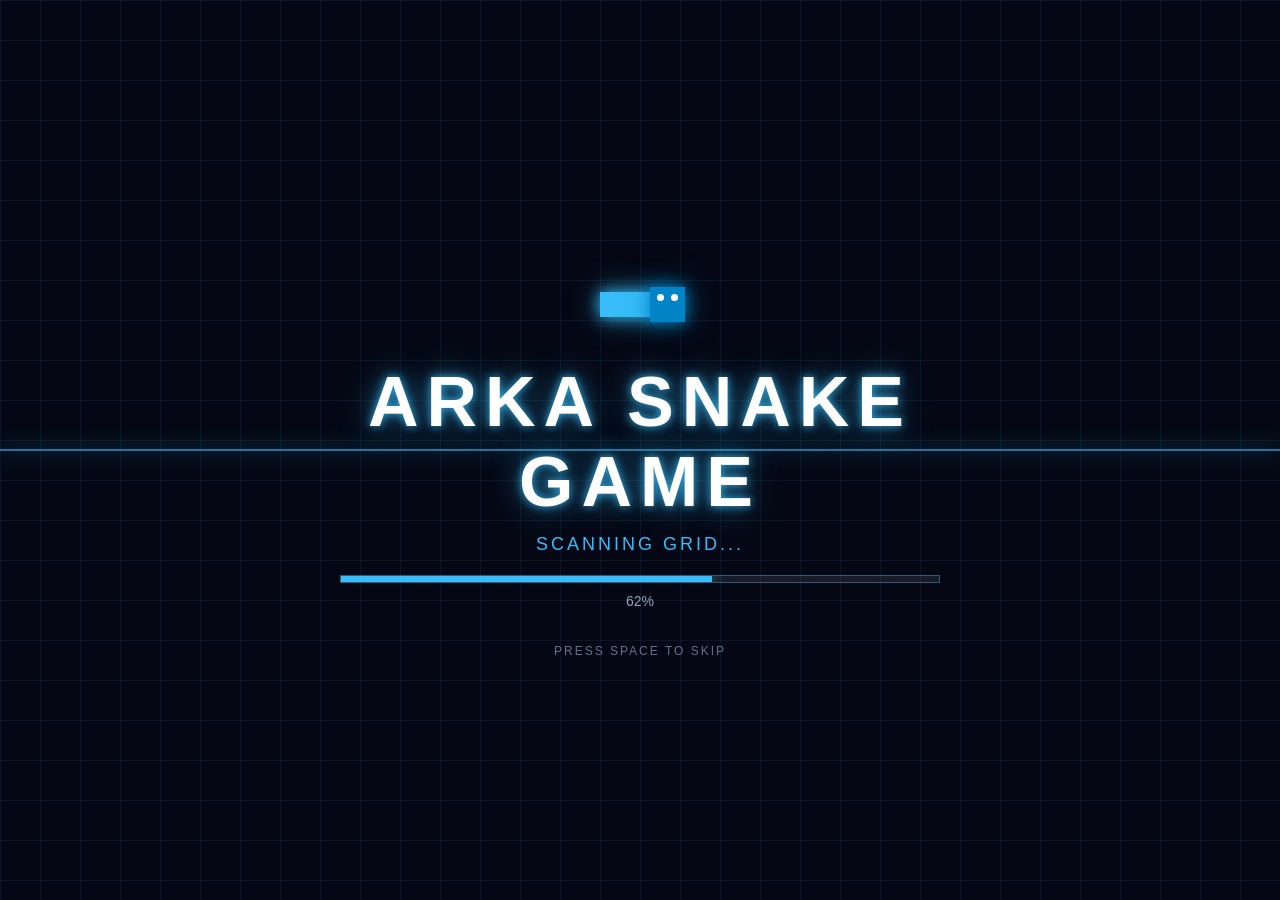
==== index.html @ 8ef14aeb "Menambahkan project Snake Game" ====
<!DOCTYPE html>
<html lang="id">
<head>
    <meta charset="UTF-8">
    <meta name="viewport" content="width=device-width, initial-scale=1.0, maximum-scale=1.0, user-scalable=no">
    <meta name="theme-color" content="#050814">
    <title>ARKA SNAKE GAME</title>
    <link rel="stylesheet" href="style.css">
</head>

<body>

    <!-- ==================== SPLASH SCREEN ==================== -->
    <div id="splashScreen">

        <div class="splash-grid"></div>
        <div class="scan-line"></div>

        <div class="splash-content">

            <div class="snake-logo">
                <div class="logo-body"></div>

                <div class="logo-head">
                    <span class="logo-eye left"></span>
                    <span class="logo-eye right"></span>
                </div>
            </div>

            <h1>ARKA SNAKE GAME</h1>

            <p class="loading-text" id="loadingText">
                INITIALIZING SYSTEM...
            </p>

            <div class="loading-bar">
                <div id="loadingProgress"></div>
            </div>

            <div class="loading-percent" id="loadingPercent">
                0%
            </div>

            <p class="skip-text">
                PRESS SPACE TO SKIP
            </p>

        </div>
    </div>


    <!-- ==================== GAME CONTAINER ==================== -->
    <div id="gameContainer">

        <!-- TOP BAR -->
        <div class="top-bar">

            <div class="game-title">
                ARKA SNAKE GAME
            </div>

            <div class="game-info">

                <div class="info-box">
                    SCORE
                    <span id="score">0</span>
                </div>

                <div class="info-box">
                    SPEED
                    <span id="speed">5</span>
                </div>

            </div>

        </div>


        <!-- ==================== GAME AREA ==================== -->
        <div id="gameArea">

            <canvas id="gameCanvas"></canvas>

            <div id="notification"></div>

            <!-- GAME OVER -->
            <div id="gameOver">

                <div class="game-over-box">

                    <h2>GAME OVER</h2>

                    <p>
                        FINAL SCORE:
                        <span id="finalScore">0</span>
                    </p>

                    <button id="restartButton">
                        RESTART GAME
                    </button>

                    <div class="restart-info">
                        PRESS SPACE TO PLAY AGAIN
                    </div>

                </div>

            </div>

        </div>


        <!-- ==================== JOYSTICK ==================== -->
        <div id="touchControls">

            <div id="joystick">

                <div id="joystickBase">

                    <div class="joystick-direction up">▲</div>
                    <div class="joystick-direction down">▼</div>
                    <div class="joystick-direction left">◀</div>
                    <div class="joystick-direction right">▶</div>

                    <div id="joystickKnob"></div>

                </div>

            </div>

        </div>


        <!-- ==================== CONTROL INFO ==================== -->
        <div class="control-info">

            <span class="desktop-control">
                ⌨ WASD / ARROW KEYS
            </span>

            <span class="mobile-control">
                🕹️ GESER JOYSTICK UNTUK BERGERAK
            </span>

            <span>•</span>

            <span>
                SPACE = RESTART
            </span>

        </div>

    </div>


    <script src="script.js"></script>

</body>
</html>
---- style.css ----
/* ==================== RESET ==================== */

* {
    margin: 0;
    padding: 0;
    box-sizing: border-box;
}

html,
body {
    width: 100%;
    height: 100%;
    overflow: hidden;
}

body {
    background: #050814;
    color: white;
    font-family: Arial, Helvetica, sans-serif;

    user-select: none;
    -webkit-user-select: none;

    touch-action: none;
}


/* ==================== SPLASH SCREEN ==================== */

#splashScreen {
    position: fixed;
    inset: 0;

    width: 100%;
    height: 100%;

    background: #050814;

    display: flex;
    justify-content: center;
    align-items: center;

    z-index: 9999;

    overflow: hidden;
}

.splash-grid {
    position: absolute;
    inset: 0;

    background-image:
        linear-gradient(
            rgba(56, 189, 248, 0.08) 1px,
            transparent 1px
        ),
        linear-gradient(
            90deg,
            rgba(56, 189, 248, 0.08) 1px,
            transparent 1px
        );

    background-size: 40px 40px;

    animation: gridMove 5s linear infinite;
}

@keyframes gridMove {

    from {
        transform: translateY(0);
    }

    to {
        transform: translateY(40px);
    }
}

.scan-line {
    position: absolute;

    width: 100%;
    height: 2px;

    background: rgba(56, 189, 248, 0.6);

    box-shadow:
        0 0 20px rgba(56, 189, 248, 0.8);

    animation: scan 3s linear infinite;
}

@keyframes scan {

    from {
        top: 0;
    }

    to {
        top: 100%;
    }
}

.splash-content {
    position: relative;

    width: min(90%, 800px);

    text-align: center;

    z-index: 2;
}

.splash-content h1 {
    font-size: clamp(30px, 6vw, 70px);

    letter-spacing: 8px;

    margin: 20px 0 12px;

    text-shadow:
        0 0 10px rgba(56, 189, 248, 0.9),
        0 0 30px rgba(56, 189, 248, 0.6);
}

.loading-text {
    font-size: clamp(12px, 2vw, 18px);

    letter-spacing: 3px;

    color: #38bdf8;

    margin-bottom: 20px;
}

.loading-bar {
    width: min(600px, 80%);
    height: 8px;

    margin: auto;

    background: rgba(255, 255, 255, 0.08);

    border: 1px solid rgba(56, 189, 248, 0.4);

    overflow: hidden;
}

#loadingProgress {
    width: 0%;
    height: 100%;

    background: #38bdf8;

    box-shadow:
        0 0 15px #38bdf8;
}

.loading-percent {
    margin-top: 10px;

    font-size: 14px;

    color: #94a3b8;
}

.skip-text {
    margin-top: 35px;

    color: #64748b;

    font-size: 12px;

    letter-spacing: 2px;
}


/* ==================== SNAKE LOGO ==================== */

.snake-logo {
    width: 100px;
    height: 100px;

    margin: auto;

    position: relative;
}

.logo-body {
    position: absolute;

    width: 55px;
    height: 25px;

    left: 10px;
    top: 50px;

    background: #38bdf8;

    box-shadow:
        0 0 15px #38bdf8,
        0 0 30px rgba(56, 189, 248, 0.5);
}

.logo-head {
    position: absolute;

    width: 35px;
    height: 35px;

    right: 5px;
    top: 45px;

    background: #0284c7;

    box-shadow:
        0 0 15px #0284c7,
        0 0 30px rgba(2, 132, 199, 0.6);
}

.logo-eye {
    position: absolute;

    width: 7px;
    height: 7px;

    background: white;

    border-radius: 50%;

    top: 7px;
}

.logo-eye.left {
    left: 7px;
}

.logo-eye.right {
    right: 7px;
}


/* ==================== GAME CONTAINER ==================== */

#gameContainer {
    width: 100%;
    height: 100dvh;

    display: flex;

    flex-direction: column;

    align-items: center;

    background: #050814;

    padding: 10px;
}


/* ==================== TOP BAR ==================== */

.top-bar {
    width: min(94vw, 1200px);

    display: flex;

    justify-content: space-between;

    align-items: center;

    padding: 8px 0;
}

.game-title {
    font-size: clamp(16px, 2.5vw, 28px);

    font-weight: bold;

    letter-spacing: 3px;

    color: #38bdf8;

    text-shadow:
        0 0 10px rgba(56, 189, 248, 0.7);
}

.game-info {
    display: flex;

    gap: 10px;
}

.info-box {
    min-width: 85px;

    padding: 7px 12px;

    text-align: center;

    font-size: 10px;

    letter-spacing: 1px;

    border: 1px solid rgba(56, 189, 248, 0.35);

    background: rgba(15, 23, 42, 0.8);

    color: #94a3b8;
}

.info-box span {
    display: block;

    margin-top: 3px;

    font-size: 17px;

    font-weight: bold;

    color: white;
}


/* ==================== GAME AREA ==================== */

#gameArea {
    position: relative;

    width: min(94vw, 1200px);

    aspect-ratio: 4 / 3;

    max-height: calc(100dvh - 280px);

    display: flex;

    justify-content: center;

    align-items: center;

    border: 2px solid rgba(56, 189, 248, 0.35);

    box-shadow:
        0 0 20px rgba(56, 189, 248, 0.12),
        inset 0 0 20px rgba(56, 189, 248, 0.04);

    overflow: hidden;
}

#gameCanvas {
    width: 100%;
    height: 100%;

    display: block;

    background: #1e1e2d;

    touch-action: none;
}


/* ==================== NOTIFICATION ==================== */

#notification {
    position: absolute;

    left: 50%;
    top: 35%;

    transform: translate(-50%, -50%);

    font-size: clamp(25px, 5vw, 55px);

    font-weight: bold;

    letter-spacing: 5px;

    opacity: 0;

    pointer-events: none;

    text-shadow:
        0 0 10px rgba(255, 255, 255, 0.8),
        0 0 30px rgba(56, 189, 248, 0.8);

    transition: opacity 0.2s;
}


/* ==================== GAME OVER ==================== */

#gameOver {
    position: absolute;

    inset: 0;

    display: none;

    justify-content: center;

    align-items: center;

    background: rgba(5, 8, 20, 0.78);

    backdrop-filter: blur(4px);
}

.game-over-box {
    width: min(90%, 450px);

    padding: 35px;

    text-align: center;

    border: 1px solid rgba(56, 189, 248, 0.5);

    background: rgba(15, 23, 42, 0.95);

    box-shadow:
        0 0 30px rgba(56, 189, 248, 0.2);
}

.game-over-box h2 {
    font-size: clamp(28px, 6vw, 50px);

    color: #ef4444;

    letter-spacing: 5px;

    margin-bottom: 15px;
}

.game-over-box p {
    color: #94a3b8;

    margin-bottom: 20px;
}

.game-over-box p span {
    color: white;

    font-weight: bold;
}

#restartButton {
    border: none;

    padding: 13px 25px;

    background: #0ea5e9;

    color: white;

    font-weight: bold;

    cursor: pointer;

    transition: 0.2s;
}

#restartButton:hover {
    background: #0284c7;

    transform: scale(1.03);
}

.restart-info {
    margin-top: 15px;

    font-size: 11px;

    color: #64748b;

    letter-spacing: 1px;
}


/* ==================== JOYSTICK ==================== */

#touchControls {
    display: flex;

    width: 100%;

    justify-content: center;

    align-items: center;

    margin-top: 8px;

    touch-action: none;
}

#joystick {
    width: 130px;
    height: 130px;

    display: flex;

    justify-content: center;

    align-items: center;

    touch-action: none;
}

#joystickBase {
    position: relative;

    width: 115px;
    height: 115px;

    border-radius: 50%;

    border: 2px solid rgba(56, 189, 248, 0.7);

    background:
        radial-gradient(
            circle,
            rgba(56, 189, 248, 0.16),
            rgba(56, 189, 248, 0.04)
        );

    box-shadow:
        0 0 15px rgba(56, 189, 248, 0.3),
        inset 0 0 25px rgba(56, 189, 248, 0.1);

    display: flex;

    justify-content: center;

    align-items: center;

    touch-action: none;
}


/* ==================== JOYSTICK ARAH ==================== */

.joystick-direction {
    position: absolute;

    color: rgba(56, 189, 248, 0.45);

    font-size: 12px;

    pointer-events: none;
}

.joystick-direction.up {
    top: 9px;
}

.joystick-direction.down {
    bottom: 9px;
}

.joystick-direction.left {
    left: 9px;
}

.joystick-direction.right {
    right: 9px;
}


/* ==================== JOYSTICK KNOB ==================== */

#joystickKnob {
    position: absolute;

    width: 50px;
    height: 50px;

    left: 50%;
    top: 50%;

    transform: translate(-50%, -50%);

    border-radius: 50%;

    background:
        radial-gradient(
            circle at 35% 30%,
            #7dd3fc,
            #0ea5e9 55%,
            #0284c7
        );

    border: 2px solid rgba(255, 255, 255, 0.75);

    box-shadow:
        0 0 15px rgba(56, 189, 248, 0.8),
        0 0 30px rgba(56, 189, 248, 0.3);

    pointer-events: none;

    transition: transform 0.06s ease;
}


/* ==================== CONTROL INFO ==================== */

.control-info {
    width: min(94vw, 1200px);

    padding-top: 5px;

    display: flex;

    justify-content: center;

    align-items: center;

    gap: 10px;

    color: #64748b;

    font-size: 11px;

    letter-spacing: 1px;

    text-align: center;
}

.mobile-control {
    display: none;
}


/* ==================== TABLET ==================== */

@media (max-width: 900px) {

    #gameArea {
        width: 94vw;
    }

    .top-bar {
        width: 94vw;
    }

    .control-info {
        width: 94vw;
    }
}


/* ==================== HP ==================== */

@media (max-width: 600px) {

    #gameContainer {
        padding: 6px;
    }

    .top-bar {
        width: 96vw;

        padding: 4px 0;
    }

    .game-title {
        font-size: 15px;

        letter-spacing: 2px;
    }

    .info-box {
        min-width: 62px;

        padding: 5px 8px;

        font-size: 8px;
    }

    .info-box span {
        font-size: 14px;
    }

    #gameArea {
        width: 96vw;

        max-height: calc(100dvh - 245px);

        aspect-ratio: 4 / 3;
    }

    #touchControls {
        display: flex;

        margin-top: 5px;
    }

    #joystick {
        width: 125px;
        height: 125px;
    }

    #joystickBase {
        width: 108px;
        height: 108px;
    }

    #joystickKnob {
        width: 46px;
        height: 46px;
    }

    .control-info {
        width: 96vw;

        font-size: 8px;

        padding-top: 2px;

        gap: 6px;
    }

    .desktop-control {
        display: none;
    }

    .mobile-control {
        display: inline;
    }
}


/* ==================== HP KECIL ==================== */

@media (max-width: 380px) {

    .game-title {
        font-size: 12px;
    }

    .info-box {
        min-width: 55px;
    }

    #gameArea {
        max-height: calc(100dvh - 220px);
    }

    #joystick {
        width: 105px;
        height: 105px;
    }

    #joystickBase {
        width: 90px;
        height: 90px;
    }

    #joystickKnob {
        width: 40px;
        height: 40px;
    }

    .control-info {
        font-size: 7px;
    }
}


/* ==================== LANDSCAPE HP ==================== */

@media (max-width: 900px) and (orientation: landscape) {

    #gameContainer {
        padding: 4px;
    }

    .top-bar {
        padding: 2px 0;
    }

    #gameArea {
        width: min(80vw, 900px);

        max-height: calc(100dvh - 110px);
    }

    #touchControls {
        position: absolute;

        right: 15px;
        bottom: 15px;

        width: auto;

        margin: 0;
    }

    #joystick {
        width: 100px;
        height: 100px;
    }

    #joystickBase {
        width: 85px;
        height: 85px;
    }

    #joystickKnob {
        width: 38px;
        height: 38px;
    }

    .control-info {
        position: absolute;

        bottom: 3px;

        font-size: 7px;
    }
}
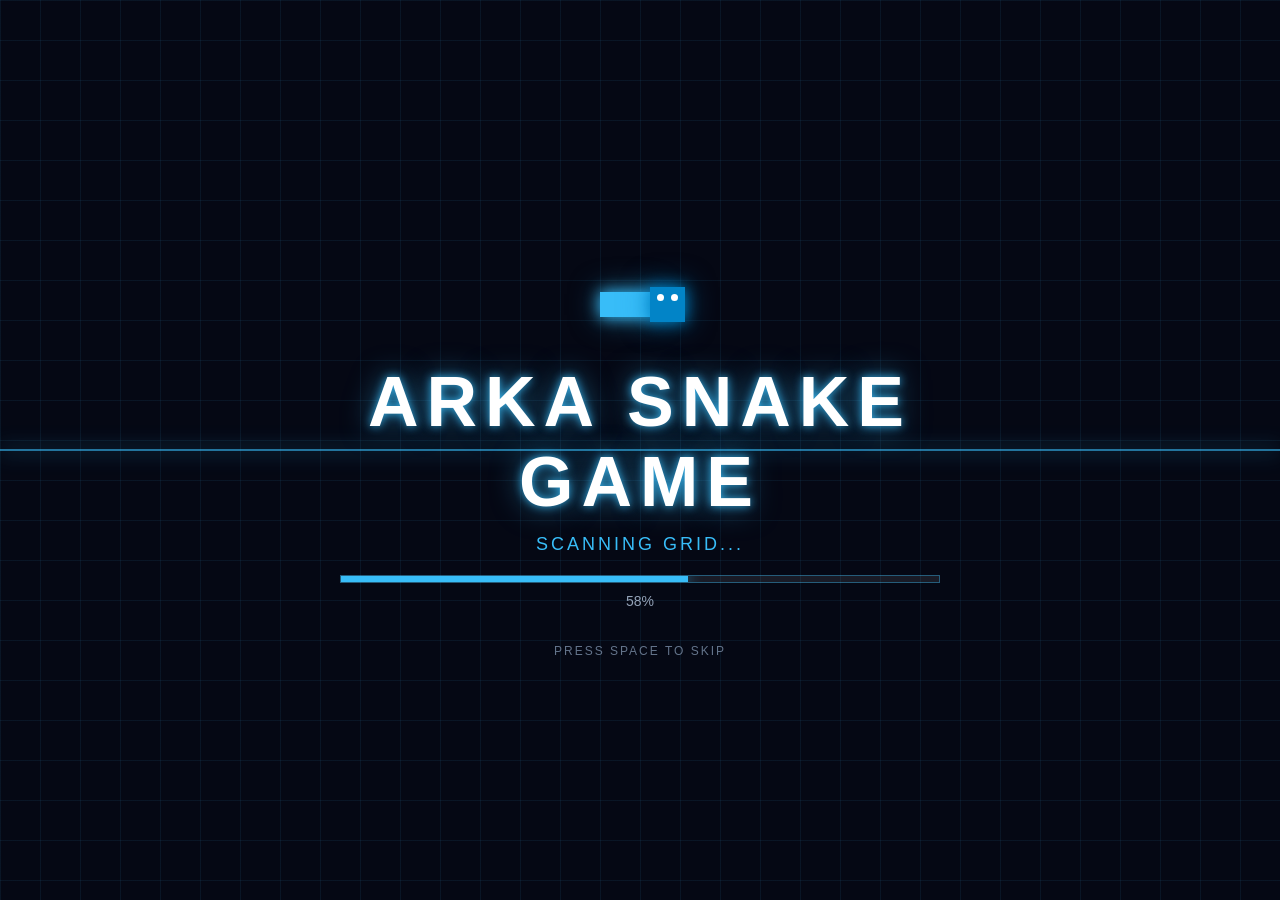
==== commit f3dccbf9: "update" ====
--- a/index.html
+++ b/index.html
@@ -91,7 +91,7 @@
                     <h2>GAME OVER</h2>
 
                     <p>
-                        FINAL SCORE:
+                        FINAL SCORE :
                         <span id="finalScore">0</span>
                     </p>
 
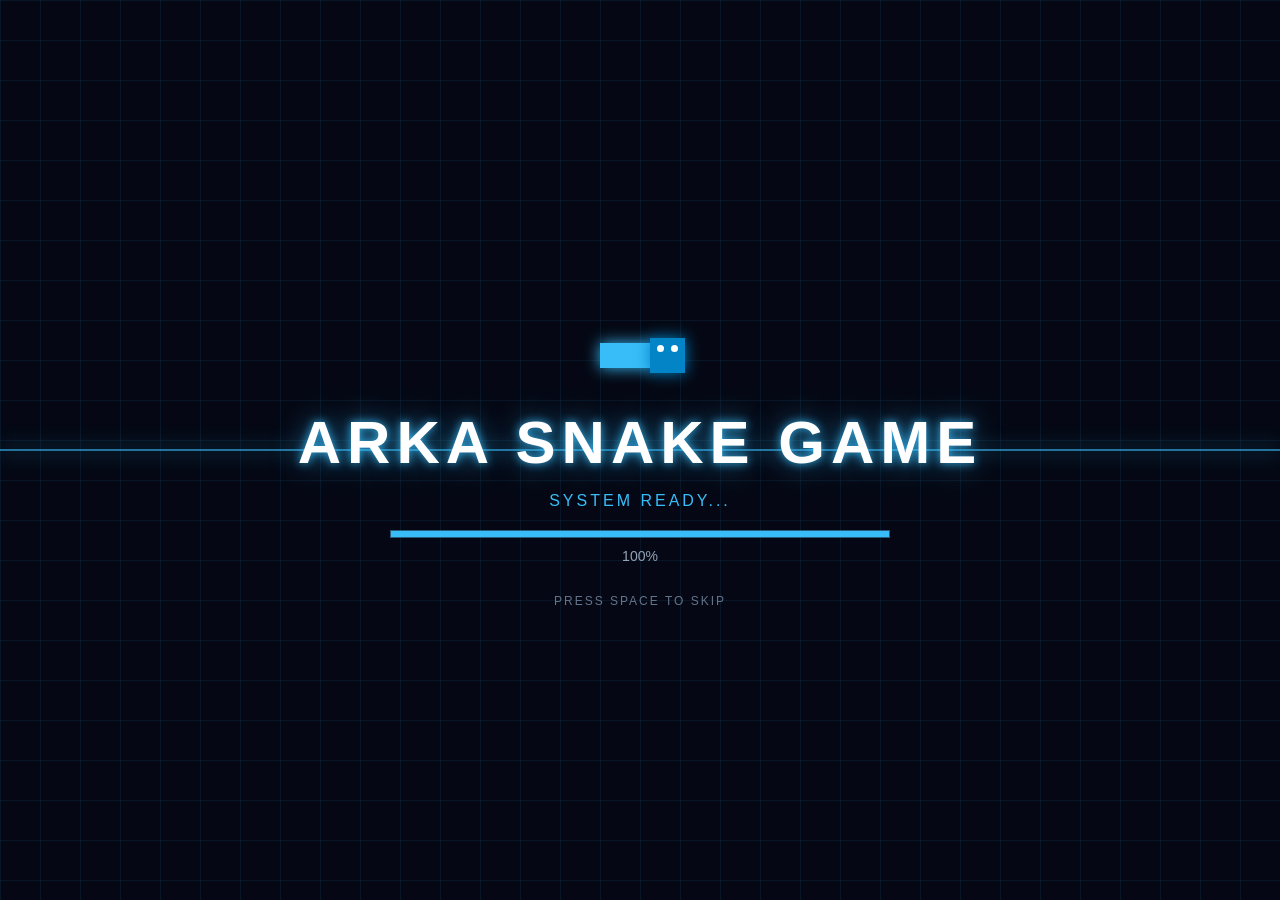
==== commit 0e51a8d7: "Update Game" ====
--- a/index.html
+++ b/index.html
@@ -7,153 +7,112 @@
     <title>ARKA SNAKE GAME</title>
     <link rel="stylesheet" href="style.css">
 </head>
-
 <body>
 
     <!-- ==================== SPLASH SCREEN ==================== -->
     <div id="splashScreen">
-
         <div class="splash-grid"></div>
         <div class="scan-line"></div>
-
         <div class="splash-content">
-
             <div class="snake-logo">
                 <div class="logo-body"></div>
-
                 <div class="logo-head">
                     <span class="logo-eye left"></span>
                     <span class="logo-eye right"></span>
                 </div>
             </div>
-
             <h1>ARKA SNAKE GAME</h1>
-
-            <p class="loading-text" id="loadingText">
-                INITIALIZING SYSTEM...
-            </p>
-
+            <p class="loading-text" id="loadingText">INITIALIZING SYSTEM...</p>
             <div class="loading-bar">
                 <div id="loadingProgress"></div>
             </div>
-
-            <div class="loading-percent" id="loadingPercent">
-                0%
-            </div>
-
-            <p class="skip-text">
-                PRESS SPACE TO SKIP
-            </p>
-
+            <div class="loading-percent" id="loadingPercent">0%</div>
+            <p class="skip-text">PRESS SPACE TO SKIP</p>
         </div>
     </div>
 
+    <!-- ==================== MENU SCREEN ==================== -->
+    <div id="menuScreen" style="display: none;">
+        <div class="splash-grid"></div>
+        <div class="menu-box">
+            <h2>CUSTOMIZE GAME</h2>
+            <div class="menu-group">
+                <label for="playerName">NAMA PEMAIN</label>
+                <input type="text" id="playerName" placeholder="Masukkan Nama..." maxlength="15" value="PLAYER 1">
+            </div>
+            <div class="menu-group">
+                <label>PILIH MODE / TEMA</label>
+                <div class="mode-options">
+                    <button class="mode-btn active" data-mode="default">DEFAULT</button>
+                    <button class="mode-btn" data-mode="fruit">FRUIT</button>
+                    <button class="mode-btn" data-mode="christmas">CHRISTMAS</button>
+                    <button class="mode-btn" data-mode="sweety">SWEETY</button>
+                </div>
+            </div>
+            <button id="startMenuButton">SIAP MULAI GAME</button>
+        </div>
+    </div>
 
     <!-- ==================== GAME CONTAINER ==================== -->
     <div id="gameContainer">
-
         <!-- TOP BAR -->
         <div class="top-bar">
-
-            <div class="game-title">
-                ARKA SNAKE GAME
-            </div>
-
+            <div class="game-title" id="displayPlayerName">ARKA SNAKE</div>
             <div class="game-info">
-
                 <div class="info-box">
                     SCORE
                     <span id="score">0</span>
                 </div>
-
                 <div class="info-box">
                     SPEED
                     <span id="speed">5</span>
                 </div>
-
             </div>
-
         </div>
-
 
         <!-- ==================== GAME AREA ==================== -->
         <div id="gameArea">
-
             <canvas id="gameCanvas"></canvas>
-
             <div id="notification"></div>
+            <canvas id="confettiCanvas"></canvas>
 
             <!-- GAME OVER -->
             <div id="gameOver">
-
                 <div class="game-over-box">
-
                     <h2>GAME OVER</h2>
-
-                    <p>
-                        FINAL SCORE :
-                        <span id="finalScore">0</span>
-                    </p>
-
-                    <button id="restartButton">
-                        RESTART GAME
-                    </button>
-
-                    <div class="restart-info">
-                        PRESS SPACE TO PLAY AGAIN
+                    <p>PLAYER : <span id="finalPlayerName">-</span></p>
+                    <p>FINAL SCORE : <span id="finalScore">0</span></p>
+                    <p>PREDIKAT : <span id="predikatText" style="color: #38bdf8;">-</span></p>
+                    
+                    <div class="game-over-buttons">
+                        <button id="restartButton">MAIN LAGI</button>
+                        <button id="menuButton">MENU UTAMA</button>
                     </div>
-
+                    <div class="restart-info">PRESS SPACE TO RESTART</div>
                 </div>
-
             </div>
-
         </div>
 
-
-        <!-- ==================== JOYSTICK ==================== -->
+        <!-- ==================== MODERN TOUCH CONTROLS (D-PAD) ==================== -->
         <div id="touchControls">
-
-            <div id="joystick">
-
-                <div id="joystickBase">
-
-                    <div class="joystick-direction up">▲</div>
-                    <div class="joystick-direction down">▼</div>
-                    <div class="joystick-direction left">◀</div>
-                    <div class="joystick-direction right">▶</div>
-
-                    <div id="joystickKnob"></div>
-
-                </div>
-
+            <div class="dpad-container">
+                <button class="dpad-btn dpad-up" data-dir="up">▲</button>
+                <button class="dpad-btn dpad-left" data-dir="left">◀</button>
+                <div class="dpad-center"></div>
+                <button class="dpad-btn dpad-right" data-dir="right">▶</button>
+                <button class="dpad-btn dpad-down" data-dir="down">▼</button>
             </div>
-
         </div>
-
 
         <!-- ==================== CONTROL INFO ==================== -->
         <div class="control-info">
-
-            <span class="desktop-control">
-                ⌨ WASD / ARROW KEYS
-            </span>
-
-            <span class="mobile-control">
-                🕹️ GESER JOYSTICK UNTUK BERGERAK
-            </span>
-
+            <span class="desktop-control">⌨ WASD / ARROW KEYS</span>
+            <span class="mobile-control">🕹️ KLIK TOMBOL ARAH DI LAYAR</span>
             <span>•</span>
-
-            <span>
-                SPACE = RESTART
-            </span>
-
+            <span>SPACE = RESTART</span>
         </div>
-
     </div>
 
-
     <script src="script.js"></script>
-
 </body>
 </html>
--- a/style.css
+++ b/style.css
@@ -1,13 +1,11 @@
 /* ==================== RESET ==================== */
-
 * {
     margin: 0;
     padding: 0;
     box-sizing: border-box;
 }
 
-html,
-body {
+html, body {
     width: 100%;
     height: 100%;
     overflow: hidden;
@@ -17,803 +15,473 @@
     background: #050814;
     color: white;
     font-family: Arial, Helvetica, sans-serif;
-
     user-select: none;
     -webkit-user-select: none;
-
     touch-action: none;
 }
 
-
-/* ==================== SPLASH SCREEN ==================== */
-
-#splashScreen {
+/* ==================== SPLASH & MENU SCREEN ==================== */
+#splashScreen, #menuScreen {
     position: fixed;
     inset: 0;
-
     width: 100%;
     height: 100%;
-
     background: #050814;
-
-    display: flex;
-    justify-content: center;
-    align-items: center;
-
+    display: flex;
+    justify-content: center;
+    align-items: center;
     z-index: 9999;
-
     overflow: hidden;
 }
 
+#menuScreen {
+    display: none;
+    flex-direction: column;
+}
+
 .splash-grid {
     position: absolute;
     inset: 0;
-
-    background-image:
-        linear-gradient(
-            rgba(56, 189, 248, 0.08) 1px,
-            transparent 1px
-        ),
-        linear-gradient(
-            90deg,
-            rgba(56, 189, 248, 0.08) 1px,
-            transparent 1px
-        );
-
+    background-image: linear-gradient(rgba(56, 189, 248, 0.08) 1px, transparent 1px),
+                        linear-gradient(90deg, rgba(56, 189, 248, 0.08) 1px, transparent 1px);
     background-size: 40px 40px;
-
     animation: gridMove 5s linear infinite;
 }
 
 @keyframes gridMove {
-
-    from {
-        transform: translateY(0);
-    }
-
-    to {
-        transform: translateY(40px);
-    }
+    from { transform: translateY(0); }
+    to { transform: translateY(40px); }
 }
 
 .scan-line {
     position: absolute;
-
     width: 100%;
     height: 2px;
-
     background: rgba(56, 189, 248, 0.6);
-
-    box-shadow:
-        0 0 20px rgba(56, 189, 248, 0.8);
-
+    box-shadow: 0 0 20px rgba(56, 189, 248, 0.8);
     animation: scan 3s linear infinite;
 }
 
 @keyframes scan {
-
-    from {
-        top: 0;
-    }
-
-    to {
-        top: 100%;
-    }
+    from { top: 0; }
+    to { top: 100%; }
 }
 
 .splash-content {
     position: relative;
-
     width: min(90%, 800px);
-
     text-align: center;
-
     z-index: 2;
 }
 
-.splash-content h1 {
-    font-size: clamp(30px, 6vw, 70px);
-
-    letter-spacing: 8px;
-
-    margin: 20px 0 12px;
-
-    text-shadow:
-        0 0 10px rgba(56, 189, 248, 0.9),
-        0 0 30px rgba(56, 189, 248, 0.6);
+.splash-content h1, .menu-box h2 {
+    font-size: clamp(24px, 5vw, 60px);
+    letter-spacing: 6px;
+    margin: 15px 0;
+    text-shadow: 0 0 10px rgba(56, 189, 248, 0.9), 0 0 30px rgba(56, 189, 248, 0.6);
 }
 
 .loading-text {
-    font-size: clamp(12px, 2vw, 18px);
-
+    font-size: clamp(12px, 2vw, 16px);
     letter-spacing: 3px;
-
     color: #38bdf8;
-
     margin-bottom: 20px;
 }
 
 .loading-bar {
-    width: min(600px, 80%);
+    width: min(500px, 80%);
     height: 8px;
-
     margin: auto;
-
     background: rgba(255, 255, 255, 0.08);
-
     border: 1px solid rgba(56, 189, 248, 0.4);
-
     overflow: hidden;
 }
 
 #loadingProgress {
     width: 0%;
     height: 100%;
-
     background: #38bdf8;
-
-    box-shadow:
-        0 0 15px #38bdf8;
+    box-shadow: 0 0 15px #38bdf8;
 }
 
 .loading-percent {
     margin-top: 10px;
-
     font-size: 14px;
-
     color: #94a3b8;
 }
 
 .skip-text {
-    margin-top: 35px;
-
+    margin-top: 30px;
     color: #64748b;
-
     font-size: 12px;
-
     letter-spacing: 2px;
 }
 
+/* ==================== MENU INTERAKTIF ==================== */
+.menu-box {
+    position: relative;
+    width: min(92%, 450px);
+    padding: 30px;
+    background: rgba(15, 23, 42, 0.95);
+    border: 2px solid rgba(56, 189, 248, 0.5);
+    box-shadow: 0 0 30px rgba(56, 189, 248, 0.3);
+    z-index: 2;
+    text-align: center;
+}
+
+.menu-group {
+    margin-bottom: 20px;
+    text-align: left;
+}
+
+.menu-group label {
+    display: block;
+    font-size: 11px;
+    letter-spacing: 2px;
+    color: #38bdf8;
+    margin-bottom: 8px;
+}
+
+.menu-group input {
+    width: 100%;
+    padding: 12px;
+    background: #050814;
+    border: 1px solid rgba(56, 189, 248, 0.4);
+    color: white;
+    font-size: 14px;
+    letter-spacing: 1px;
+    outline: none;
+}
+
+.mode-options {
+    display: grid;
+    grid-template-columns: 1fr 1fr;
+    gap: 8px;
+}
+
+.mode-btn {
+    padding: 10px;
+    background: rgba(56, 189, 248, 0.1);
+    border: 1px solid rgba(56, 189, 248, 0.3);
+    color: #94a3b8;
+    font-size: 11px;
+    font-weight: bold;
+    letter-spacing: 1px;
+    cursor: pointer;
+    transition: 0.2s;
+}
+
+.mode-btn.active, .mode-btn:hover {
+    background: #0ea5e9;
+    color: white;
+    border-color: #38bdf8;
+    box-shadow: 0 0 10px rgba(56, 189, 248, 0.5);
+}
+
+#startMenuButton, #restartButton, #menuButton {
+    width: 100%;
+    border: none;
+    padding: 14px;
+    background: #0ea5e9;
+    color: white;
+    font-weight: bold;
+    font-size: 14px;
+    letter-spacing: 2px;
+    cursor: pointer;
+    transition: 0.2s;
+    box-shadow: 0 0 15px rgba(14, 165, 233, 0.4);
+}
+
+#startMenuButton:hover, #restartButton:hover, #menuButton:hover {
+    background: #0284c7;
+    transform: scale(1.02);
+}
 
 /* ==================== SNAKE LOGO ==================== */
-
 .snake-logo {
     width: 100px;
     height: 100px;
-
     margin: auto;
-
     position: relative;
 }
 
 .logo-body {
     position: absolute;
-
     width: 55px;
     height: 25px;
-
     left: 10px;
     top: 50px;
-
     background: #38bdf8;
-
-    box-shadow:
-        0 0 15px #38bdf8,
-        0 0 30px rgba(56, 189, 248, 0.5);
+    box-shadow: 0 0 15px #38bdf8;
 }
 
 .logo-head {
     position: absolute;
-
     width: 35px;
     height: 35px;
-
     right: 5px;
     top: 45px;
-
     background: #0284c7;
-
-    box-shadow:
-        0 0 15px #0284c7,
-        0 0 30px rgba(2, 132, 199, 0.6);
+    box-shadow: 0 0 15px #0284c7;
 }
 
 .logo-eye {
     position: absolute;
-
     width: 7px;
     height: 7px;
-
     background: white;
-
     border-radius: 50%;
-
     top: 7px;
 }
-
-.logo-eye.left {
-    left: 7px;
-}
-
-.logo-eye.right {
-    right: 7px;
-}
-
+.logo-eye.left { left: 7px; }
+.logo-eye.right { right: 7px; }
 
 /* ==================== GAME CONTAINER ==================== */
-
 #gameContainer {
     width: 100%;
     height: 100dvh;
-
-    display: flex;
-
+    display: flex;
     flex-direction: column;
-
-    align-items: center;
-
+    align-items: center;
     background: #050814;
-
-    padding: 10px;
-}
-
+    padding: 8px;
+}
 
 /* ==================== TOP BAR ==================== */
-
 .top-bar {
     width: min(94vw, 1200px);
-
-    display: flex;
-
+    display: flex;
     justify-content: space-between;
-
-    align-items: center;
-
-    padding: 8px 0;
+    align-items: center;
+    padding: 6px 0;
 }
 
 .game-title {
-    font-size: clamp(16px, 2.5vw, 28px);
-
-    font-weight: bold;
-
-    letter-spacing: 3px;
-
+    font-size: clamp(14px, 2vw, 22px);
+    font-weight: bold;
+    letter-spacing: 2px;
     color: #38bdf8;
-
-    text-shadow:
-        0 0 10px rgba(56, 189, 248, 0.7);
+    text-shadow: 0 0 10px rgba(56, 189, 248, 0.7);
+    white-space: nowrap;
+    overflow: hidden;
+    text-overflow: ellipsis;
+    max-width: 50%;
 }
 
 .game-info {
     display: flex;
-
-    gap: 10px;
+    gap: 8px;
 }
 
 .info-box {
-    min-width: 85px;
-
-    padding: 7px 12px;
-
+    min-width: 75px;
+    padding: 5px 10px;
     text-align: center;
-
-    font-size: 10px;
-
+    font-size: 9px;
     letter-spacing: 1px;
-
     border: 1px solid rgba(56, 189, 248, 0.35);
-
     background: rgba(15, 23, 42, 0.8);
-
     color: #94a3b8;
 }
 
 .info-box span {
     display: block;
-
-    margin-top: 3px;
-
-    font-size: 17px;
-
-    font-weight: bold;
-
-    color: white;
-}
-
+    margin-top: 2px;
+    font-size: 15px;
+    font-weight: bold;
+    color: white;
+}
 
 /* ==================== GAME AREA ==================== */
-
 #gameArea {
     position: relative;
-
     width: min(94vw, 1200px);
-
     aspect-ratio: 4 / 3;
-
-    max-height: calc(100dvh - 280px);
-
-    display: flex;
-
-    justify-content: center;
-
-    align-items: center;
-
+    max-height: calc(100dvh - 240px);
+    display: flex;
+    justify-content: center;
+    align-items: center;
     border: 2px solid rgba(56, 189, 248, 0.35);
-
-    box-shadow:
-        0 0 20px rgba(56, 189, 248, 0.12),
-        inset 0 0 20px rgba(56, 189, 248, 0.04);
-
+    box-shadow: 0 0 20px rgba(56, 189, 248, 0.12);
     overflow: hidden;
 }
 
 #gameCanvas {
     width: 100%;
     height: 100%;
-
     display: block;
-
     background: #1e1e2d;
-
-    touch-action: none;
-}
-
+}
+
+#confettiCanvas {
+    position: absolute;
+    inset: 0;
+    pointer-events: none;
+    width: 100%;
+    height: 100%;
+}
 
 /* ==================== NOTIFICATION ==================== */
-
 #notification {
     position: absolute;
-
     left: 50%;
     top: 35%;
-
     transform: translate(-50%, -50%);
-
-    font-size: clamp(25px, 5vw, 55px);
-
-    font-weight: bold;
-
-    letter-spacing: 5px;
-
+    font-size: clamp(22px, 4vw, 45px);
+    font-weight: bold;
+    letter-spacing: 4px;
     opacity: 0;
-
     pointer-events: none;
-
-    text-shadow:
-        0 0 10px rgba(255, 255, 255, 0.8),
-        0 0 30px rgba(56, 189, 248, 0.8);
-
+    text-shadow: 0 0 10px rgba(255, 255, 255, 0.8), 0 0 30px rgba(56, 189, 248, 0.8);
     transition: opacity 0.2s;
-}
-
+    z-index: 10;
+}
 
 /* ==================== GAME OVER ==================== */
-
 #gameOver {
     position: absolute;
-
     inset: 0;
-
     display: none;
-
-    justify-content: center;
-
-    align-items: center;
-
-    background: rgba(5, 8, 20, 0.78);
-
+    justify-content: center;
+    align-items: center;
+    background: rgba(5, 8, 20, 0.82);
     backdrop-filter: blur(4px);
+    z-index: 20;
 }
 
 .game-over-box {
-    width: min(90%, 450px);
-
-    padding: 35px;
-
+    width: min(90%, 420px);
+    padding: 25px;
     text-align: center;
-
     border: 1px solid rgba(56, 189, 248, 0.5);
-
     background: rgba(15, 23, 42, 0.95);
-
-    box-shadow:
-        0 0 30px rgba(56, 189, 248, 0.2);
+    box-shadow: 0 0 30px rgba(56, 189, 248, 0.2);
 }
 
 .game-over-box h2 {
-    font-size: clamp(28px, 6vw, 50px);
-
+    font-size: clamp(24px, 5vw, 40px);
     color: #ef4444;
-
-    letter-spacing: 5px;
-
-    margin-bottom: 15px;
+    letter-spacing: 4px;
+    margin-bottom: 12px;
 }
 
 .game-over-box p {
     color: #94a3b8;
-
-    margin-bottom: 20px;
+    margin-bottom: 10px;
+    font-size: 13px;
 }
 
 .game-over-box p span {
     color: white;
-
-    font-weight: bold;
-}
-
-#restartButton {
-    border: none;
-
-    padding: 13px 25px;
-
-    background: #0ea5e9;
-
-    color: white;
-
-    font-weight: bold;
-
-    cursor: pointer;
-
-    transition: 0.2s;
-}
-
-#restartButton:hover {
-    background: #0284c7;
-
-    transform: scale(1.03);
+    font-weight: bold;
+}
+
+.game-over-buttons {
+    display: flex;
+    flex-direction: column;
+    gap: 8px;
+    margin-top: 15px;
 }
 
 .restart-info {
-    margin-top: 15px;
-
-    font-size: 11px;
-
+    margin-top: 12px;
+    font-size: 10px;
     color: #64748b;
-
     letter-spacing: 1px;
 }
 
-
-/* ==================== JOYSTICK ==================== */
-
+/* ==================== MODERN D-PAD TOUCH CONTROLS ==================== */
 #touchControls {
     display: flex;
-
-    width: 100%;
-
-    justify-content: center;
-
-    align-items: center;
-
-    margin-top: 8px;
-
+    width: 100%;
+    justify-content: center;
+    align-items: center;
+    margin-top: 6px;
     touch-action: none;
 }
 
-#joystick {
+.dpad-container {
+    position: relative;
     width: 130px;
     height: 130px;
-
-    display: flex;
-
-    justify-content: center;
-
-    align-items: center;
-
-    touch-action: none;
-}
-
-#joystickBase {
-    position: relative;
-
-    width: 115px;
-    height: 115px;
-
+    background: rgba(15, 23, 42, 0.6);
+    border: 1px solid rgba(56, 189, 248, 0.3);
     border-radius: 50%;
-
-    border: 2px solid rgba(56, 189, 248, 0.7);
-
-    background:
-        radial-gradient(
-            circle,
-            rgba(56, 189, 248, 0.16),
-            rgba(56, 189, 248, 0.04)
-        );
-
-    box-shadow:
-        0 0 15px rgba(56, 189, 248, 0.3),
-        inset 0 0 25px rgba(56, 189, 248, 0.1);
-
-    display: flex;
-
-    justify-content: center;
-
-    align-items: center;
-
-    touch-action: none;
-}
-
-
-/* ==================== JOYSTICK ARAH ==================== */
-
-.joystick-direction {
-    position: absolute;
-
-    color: rgba(56, 189, 248, 0.45);
-
-    font-size: 12px;
-
-    pointer-events: none;
-}
-
-.joystick-direction.up {
-    top: 9px;
-}
-
-.joystick-direction.down {
-    bottom: 9px;
-}
-
-.joystick-direction.left {
-    left: 9px;
-}
-
-.joystick-direction.right {
-    right: 9px;
-}
-
-
-/* ==================== JOYSTICK KNOB ==================== */
-
-#joystickKnob {
-    position: absolute;
-
-    width: 50px;
-    height: 50px;
-
-    left: 50%;
-    top: 50%;
-
-    transform: translate(-50%, -50%);
-
+    box-shadow: 0 0 15px rgba(56, 189, 248, 0.15);
+}
+
+.dpad-btn {
+    position: absolute;
+    background: rgba(56, 189, 248, 0.15);
+    border: 1px solid rgba(56, 189, 248, 0.4);
+    color: #38bdf8;
+    font-size: 16px;
+    display: flex;
+    justify-content: center;
+    align-items: center;
+    cursor: pointer;
+    transition: background 0.1s, transform 0.1s;
+}
+
+.dpad-btn:active {
+    background: #0ea5e9;
+    color: white;
+    transform: scale(0.95);
+}
+
+.dpad-up { top: 5px; left: 42px; width: 45px; height: 38px; border-radius: 8px 8px 0 0; }
+.dpad-down { bottom: 5px; left: 42px; width: 45px; height: 38px; border-radius: 0 0 8px 8px; }
+.dpad-left { top: 42px; left: 5px; width: 38px; height: 45px; border-radius: 8px 0 0 8px; }
+.dpad-right { top: 42px; right: 5px; width: 38px; height: 45px; border-radius: 0 8px 8px 0; }
+.dpad-center {
+    position: absolute;
+    top: 45px;
+    left: 45px;
+    width: 40px;
+    height: 40px;
+    background: rgba(56, 189, 248, 0.05);
     border-radius: 50%;
-
-    background:
-        radial-gradient(
-            circle at 35% 30%,
-            #7dd3fc,
-            #0ea5e9 55%,
-            #0284c7
-        );
-
-    border: 2px solid rgba(255, 255, 255, 0.75);
-
-    box-shadow:
-        0 0 15px rgba(56, 189, 248, 0.8),
-        0 0 30px rgba(56, 189, 248, 0.3);
-
-    pointer-events: none;
-
-    transition: transform 0.06s ease;
-}
-
+}
 
 /* ==================== CONTROL INFO ==================== */
-
 .control-info {
     width: min(94vw, 1200px);
-
-    padding-top: 5px;
-
-    display: flex;
-
-    justify-content: center;
-
-    align-items: center;
-
-    gap: 10px;
-
+    padding-top: 4px;
+    display: flex;
+    justify-content: center;
+    align-items: center;
+    gap: 8px;
     color: #64748b;
-
-    font-size: 11px;
-
+    font-size: 10px;
     letter-spacing: 1px;
-
     text-align: center;
 }
 
-.mobile-control {
-    display: none;
-}
-
-
-/* ==================== TABLET ==================== */
-
-@media (max-width: 900px) {
-
-    #gameArea {
-        width: 94vw;
-    }
-
-    .top-bar {
-        width: 94vw;
-    }
-
-    .control-info {
-        width: 94vw;
-    }
-}
-
-
-/* ==================== HP ==================== */
-
+.mobile-control { display: none; }
+
+/* ==================== RESPONSIF MEDIA QUERIES ==================== */
 @media (max-width: 600px) {
-
-    #gameContainer {
-        padding: 6px;
-    }
-
-    .top-bar {
-        width: 96vw;
-
-        padding: 4px 0;
-    }
-
-    .game-title {
-        font-size: 15px;
-
-        letter-spacing: 2px;
-    }
-
-    .info-box {
-        min-width: 62px;
-
-        padding: 5px 8px;
-
-        font-size: 8px;
-    }
-
-    .info-box span {
-        font-size: 14px;
-    }
-
-    #gameArea {
-        width: 96vw;
-
-        max-height: calc(100dvh - 245px);
-
-        aspect-ratio: 4 / 3;
-    }
-
-    #touchControls {
-        display: flex;
-
-        margin-top: 5px;
-    }
-
-    #joystick {
-        width: 125px;
-        height: 125px;
-    }
-
-    #joystickBase {
-        width: 108px;
-        height: 108px;
-    }
-
-    #joystickKnob {
-        width: 46px;
-        height: 46px;
-    }
-
-    .control-info {
-        width: 96vw;
-
-        font-size: 8px;
-
-        padding-top: 2px;
-
-        gap: 6px;
-    }
-
-    .desktop-control {
-        display: none;
-    }
-
-    .mobile-control {
-        display: inline;
-    }
-}
-
-
-/* ==================== HP KECIL ==================== */
-
-@media (max-width: 380px) {
-
-    .game-title {
-        font-size: 12px;
-    }
-
-    .info-box {
-        min-width: 55px;
-    }
-
-    #gameArea {
-        max-height: calc(100dvh - 220px);
-    }
-
-    #joystick {
-        width: 105px;
-        height: 105px;
-    }
-
-    #joystickBase {
-        width: 90px;
-        height: 90px;
-    }
-
-    #joystickKnob {
-        width: 40px;
-        height: 40px;
-    }
-
-    .control-info {
-        font-size: 7px;
-    }
-}
-
-
-/* ==================== LANDSCAPE HP ==================== */
+    #gameContainer { padding: 4px; }
+    .top-bar { width: 96vw; }
+    #gameArea { width: 96vw; max-height: calc(100dvh - 215px); }
+    .desktop-control { display: none; }
+    .mobile-control { display: inline; }
+}
 
 @media (max-width: 900px) and (orientation: landscape) {
-
-    #gameContainer {
-        padding: 4px;
-    }
-
-    .top-bar {
-        padding: 2px 0;
-    }
-
-    #gameArea {
-        width: min(80vw, 900px);
-
-        max-height: calc(100dvh - 110px);
-    }
-
+    #gameArea { width: min(75vw, 850px); max-height: calc(100dvh - 95px); }
     #touchControls {
         position: absolute;
-
-        right: 15px;
-        bottom: 15px;
-
+        right: 10px;
+        bottom: 10px;
         width: auto;
-
         margin: 0;
     }
-
-    #joystick {
-        width: 100px;
-        height: 100px;
-    }
-
-    #joystickBase {
-        width: 85px;
-        height: 85px;
-    }
-
-    #joystickKnob {
-        width: 38px;
-        height: 38px;
-    }
-
-    .control-info {
-        position: absolute;
-
-        bottom: 3px;
-
-        font-size: 7px;
-    }
+    .dpad-container { width: 110px; height: 110px; }
+    .dpad-up { top: 4px; left: 37px; width: 36px; height: 32px; }
+    .dpad-down { bottom: 4px; left: 37px; width: 36px; height: 32px; }
+    .dpad-left { top: 37px; left: 4px; width: 32px; height: 36px; }
+    .dpad-right { top: 37px; right: 4px; width: 32px; height: 36px; }
+    .dpad-center { top: 37px; left: 37px; width: 36px; height: 36px; }
+    .control-info { position: absolute; bottom: 2px; font-size: 7px; }
 }
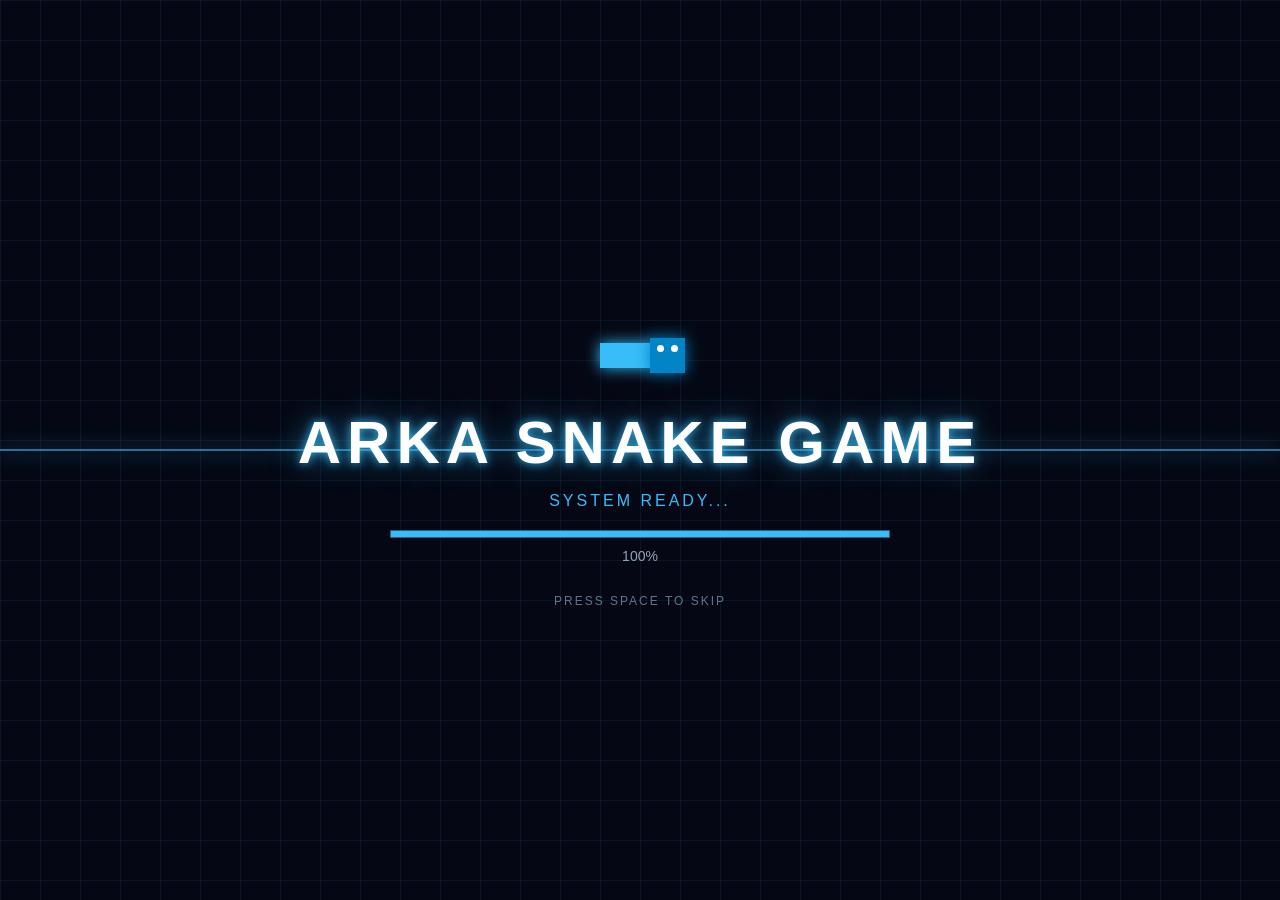
==== commit 38cc5fa0: "Update game ular" ====
--- a/index.html
+++ b/index.html
@@ -32,32 +32,81 @@
     </div>
 
     <!-- ==================== MENU SCREEN ==================== -->
-    <div id="menuScreen" style="display: none;">
+    <div id="menuScreen" data-theme="default" style="display: none;">
         <div class="splash-grid"></div>
-        <div class="menu-box">
-            <h2>CUSTOMIZE GAME</h2>
-            <div class="menu-group">
-                <label for="playerName">NAMA PEMAIN</label>
-                <input type="text" id="playerName" placeholder="Masukkan Nama..." maxlength="15" value="PLAYER 1">
+        <div class="menu-glow menu-glow-left"></div>
+        <div class="menu-glow menu-glow-right"></div>
+        <main class="menu-box" aria-labelledby="customizeTitle">
+            <div class="menu-layout">
+                <section class="menu-settings">
+                    <div class="menu-heading">
+                        <span class="menu-kicker"><span class="status-dot"></span> ARKA SNAKE GAME</span>
+                        <h2 id="customizeTitle">CUSTOMIZE <span>YOUR RUN</span></h2>
+                        <p>Torehkan namamu, ciptakan suasana favoritmu, dan bersiaplah menguasai papan skor!</p>
+                    </div>
+                    <div class="menu-group">
+                        <label for="playerName"><span>01</span> NAMA PEMAIN</label>
+                        <div class="name-input-wrap">
+                            <span class="input-prefix">ID</span>
+                            <input type="text" id="playerName" placeholder="Masukkan nama..." maxlength="15" value="PLAYER 1" autocomplete="off">
+                            <span class="input-indicator" aria-hidden="true"></span>
+                        </div>
+                    </div>
+                    <div class="menu-group">
+                        <label id="themeLabel"><span>02</span> PILIH MODE / TEMA</label>
+                        <div class="mode-options" role="group" aria-labelledby="themeLabel">
+                            <button class="mode-btn active" type="button" data-mode="default" data-label="NEON GRID" aria-pressed="true">
+                                <span class="mode-icon icon-default" aria-hidden="true">✦</span>
+                                <span class="mode-copy"><strong>DEFAULT</strong><small>NEON GRID</small></span>
+                                <span class="mode-check" aria-hidden="true">✓</span>
+                            </button>
+                            <button class="mode-btn" type="button" data-mode="fruit" data-label="PIXEL GARDEN" aria-pressed="false">
+                                <span class="mode-icon icon-fruit" aria-hidden="true">✿</span>
+                                <span class="mode-copy"><strong>FRUIT</strong><small>PIXEL GARDEN</small></span>
+                                <span class="mode-check" aria-hidden="true">✓</span>
+                            </button>
+                            <button class="mode-btn" type="button" data-mode="christmas" data-label="FROSTBYTE" aria-pressed="false">
+                                <span class="mode-icon icon-christmas" aria-hidden="true">❄</span>
+                                <span class="mode-copy"><strong>CHRISTMAS</strong><small>FROSTBYTE</small></span>
+                                <span class="mode-check" aria-hidden="true">✓</span>
+                            </button>
+                            <button class="mode-btn" type="button" data-mode="sweety" data-label="SWEET SIGNAL" aria-pressed="false">
+                                <span class="mode-icon icon-sweety" aria-hidden="true">♡</span>
+                                <span class="mode-copy"><strong>SWEETY</strong><small>SWEET SIGNAL</small></span>
+                                <span class="mode-check" aria-hidden="true">✓</span>
+                            </button>
+                        </div>
+                    </div>
+                    <button id="startMenuButton" type="button">
+                        SIAP MULAI GAME
+                    </button>
+                </section>
+                <aside class="theme-preview" aria-live="polite" aria-label="Preview tema terpilih">
+                    <div class="preview-topline"><span>LIVE PREVIEW</span><span class="preview-pulse"></span></div>
+                    <div class="preview-stage">
+                        <div class="preview-orbit orbit-one"></div>
+                        <div class="preview-orbit orbit-two"></div>
+                        <div class="preview-snake" aria-hidden="true">
+                            <i></i><i></i><i></i><i></i><i class="snake-head"><b></b><b></b></i>
+                        </div>
+                        <div class="preview-food food-one" aria-hidden="true"></div>
+                        <div class="preview-food food-two" aria-hidden="true"></div>
+                        <span class="preview-coordinates">GRID / 20 × 20</span>
+                    </div>
+                    <div class="preview-caption">
+                        <span class="preview-label">SELECTED WORLD</span>
+                        <strong id="themePreviewName">NEON GRID</strong>
+                        <span class="preview-ready"><span></span> SYSTEM READY</span>
+                    </div>
+                </aside>
             </div>
-            <div class="menu-group">
-                <label>PILIH MODE / TEMA</label>
-                <div class="mode-options">
-                    <button class="mode-btn active" data-mode="default">DEFAULT</button>
-                    <button class="mode-btn" data-mode="fruit">FRUIT</button>
-                    <button class="mode-btn" data-mode="christmas">CHRISTMAS</button>
-                    <button class="mode-btn" data-mode="sweety">SWEETY</button>
-                </div>
-            </div>
-            <button id="startMenuButton">SIAP MULAI GAME</button>
-        </div>
+        </main>
     </div>
 
     <!-- ==================== GAME CONTAINER ==================== -->
-    <div id="gameContainer">
+    <div id="gameContainer" data-theme="default">
         <!-- TOP BAR -->
         <div class="top-bar">
-            <div class="game-title" id="displayPlayerName">ARKA SNAKE</div>
             <div class="game-info">
                 <div class="info-box">
                     SCORE
@@ -65,7 +114,7 @@
                 </div>
                 <div class="info-box">
                     SPEED
-                    <span id="speed">5</span>
+                    <span id="speed">1</span>
                 </div>
             </div>
         </div>
@@ -73,6 +122,7 @@
         <!-- ==================== GAME AREA ==================== -->
         <div id="gameArea">
             <canvas id="gameCanvas"></canvas>
+            <div class="game-title" id="displayPlayerName">PLAYER 1</div>
             <div id="notification"></div>
             <canvas id="confettiCanvas"></canvas>
 
--- a/style.css
+++ b/style.css
@@ -14,7 +14,7 @@
 body {
     background: #050814;
     color: white;
-    font-family: Arial, Helvetica, sans-serif;
+    font-family: "Segoe UI", "Trebuchet MS", sans-serif;
     user-select: none;
     -webkit-user-select: none;
     touch-action: none;
@@ -37,6 +37,29 @@
 #menuScreen {
     display: none;
     flex-direction: column;
+    overflow-y: auto;
+    padding: 28px 0;
+    --theme-accent: #38bdf8;
+    --theme-soft: rgba(56, 189, 248, 0.16);
+    background:
+        radial-gradient(ellipse at 16% 18%, rgba(8, 145, 178, 0.13), transparent 34%),
+        radial-gradient(ellipse at 86% 82%, rgba(79, 70, 229, 0.12), transparent 36%),
+        #050814;
+}
+
+#menuScreen[data-theme="fruit"] {
+    --theme-accent: #4ade80;
+    --theme-soft: rgba(74, 222, 128, 0.16);
+}
+
+#menuScreen[data-theme="christmas"] {
+    --theme-accent: #7dd3fc;
+    --theme-soft: rgba(125, 211, 252, 0.16);
+}
+
+#menuScreen[data-theme="sweety"] {
+    --theme-accent: #f472b6;
+    --theme-soft: rgba(244, 114, 182, 0.16);
 }
 
 .splash-grid {
@@ -74,7 +97,7 @@
     z-index: 2;
 }
 
-.splash-content h1, .menu-box h2 {
+.splash-content h1 {
     font-size: clamp(24px, 5vw, 60px);
     letter-spacing: 6px;
     margin: 15px 0;
@@ -120,80 +143,510 @@
 /* ==================== MENU INTERAKTIF ==================== */
 .menu-box {
     position: relative;
-    width: min(92%, 450px);
-    padding: 30px;
-    background: rgba(15, 23, 42, 0.95);
-    border: 2px solid rgba(56, 189, 248, 0.5);
-    box-shadow: 0 0 30px rgba(56, 189, 248, 0.3);
+    width: min(94%, 1000px);
+    padding: clamp(22px, 4vw, 48px);
+    border: 1px solid rgba(148, 163, 184, 0.2);
+    border-radius: 24px;
+    background: linear-gradient(140deg, rgba(15, 23, 42, 0.96), rgba(8, 13, 28, 0.94));
+    box-shadow: 0 28px 100px rgba(0, 0, 0, 0.55), 0 0 70px var(--theme-soft);
+    backdrop-filter: blur(22px);
     z-index: 2;
-    text-align: center;
+    text-align: left;
+    animation: menuEnter 0.7s cubic-bezier(0.2, 0.8, 0.2, 1) both;
+}
+
+.menu-glow {
+    position: absolute;
+    width: 340px;
+    height: 340px;
+    border-radius: 50%;
+    background: var(--theme-soft);
+    filter: blur(110px);
+    opacity: 0.48;
+    pointer-events: none;
+    transition: background 0.3s;
+}
+
+.menu-glow-left {
+    top: -180px;
+    left: -140px;
+}
+
+.menu-glow-right {
+    right: -160px;
+    bottom: -200px;
+}
+
+@keyframes menuEnter {
+    from { opacity: 0; transform: translateY(18px) scale(0.985); }
+    to { opacity: 1; transform: translateY(0) scale(1); }
+}
+
+.menu-layout {
+    display: grid;
+    grid-template-columns: minmax(0, 1.15fr) minmax(260px, 0.85fr);
+    gap: clamp(28px, 5vw, 64px);
+    align-items: center;
+}
+
+.menu-heading {
+    margin-bottom: 30px;
+}
+
+.menu-kicker, .menu-group label, .preview-topline, .preview-label,
+.preview-coordinates {
+    font-family: "Segoe UI", "Trebuchet MS", sans-serif;
+    font-size: 10px;
+    font-weight: bold;
+    letter-spacing: 1.7px;
+}
+
+.menu-kicker {
+    display: inline-flex;
+    align-items: center;
+    gap: 9px;
+    color: #94a3b8;
+}
+
+.status-dot, .preview-pulse, .preview-ready span {
+    width: 7px;
+    height: 7px;
+    border-radius: 50%;
+    background: var(--theme-accent);
+    box-shadow: 0 0 12px var(--theme-accent);
+}
+
+.menu-heading h2 {
+    margin: 15px 0 8px;
+    font-size: clamp(28px, 4vw, 43px);
+    line-height: 1.08;
+    letter-spacing: 1.4px;
+    color: #f8fafc;
+}
+
+.menu-heading h2 span {
+    display: block;
+    color: var(--theme-accent);
+    text-shadow: 0 0 24px var(--theme-soft);
+    transition: color 0.3s, text-shadow 0.3s;
+}
+
+.menu-heading p {
+    max-width: 440px;
+    color: #8492a8;
+    font-size: 13px;
+    line-height: 1.6;
 }
 
 .menu-group {
-    margin-bottom: 20px;
+    margin-bottom: 22px;
     text-align: left;
 }
 
 .menu-group label {
-    display: block;
+    display: flex;
+    align-items: center;
+    gap: 10px;
+    margin-bottom: 10px;
+    color: #cbd5e1;
+}
+
+.menu-group label {
+    cursor: default;
+}
+
+.menu-group label > span {
+    color: var(--theme-accent);
+}
+
+.name-input-wrap {
+    display: flex;
+    align-items: center;
+    gap: 12px;
+    padding: 0 14px;
+    border: 1px solid rgba(148, 163, 184, 0.2);
+    border-radius: 10px;
+    background: rgba(2, 6, 18, 0.62);
+    transition: border-color 0.2s, box-shadow 0.2s, background 0.2s;
+}
+
+.name-input-wrap:focus-within {
+    border-color: var(--theme-accent);
+    background: rgba(2, 6, 18, 0.9);
+    box-shadow: 0 0 0 3px var(--theme-soft);
+}
+
+.input-prefix {
+    color: var(--theme-accent);
+    font-family: "Segoe UI", "Trebuchet MS", sans-serif;
     font-size: 11px;
-    letter-spacing: 2px;
-    color: #38bdf8;
-    margin-bottom: 8px;
+    font-weight: bold;
 }
 
 .menu-group input {
     width: 100%;
-    padding: 12px;
-    background: #050814;
-    border: 1px solid rgba(56, 189, 248, 0.4);
-    color: white;
+    min-width: 0;
+    padding: 14px 0;
+    border: 0;
+    background: transparent;
+    color: #f8fafc;
     font-size: 14px;
-    letter-spacing: 1px;
     outline: none;
+    user-select: text;
+    -webkit-user-select: text;
+}
+
+.menu-group input::placeholder {
+    color: #596579;
+}
+
+.input-indicator {
+    width: 6px;
+    height: 6px;
+    border-radius: 50%;
+    background: #334155;
+}
+
+.name-input-wrap:focus-within .input-indicator {
+    background: var(--theme-accent);
+    box-shadow: 0 0 9px var(--theme-accent);
 }
 
 .mode-options {
     display: grid;
     grid-template-columns: 1fr 1fr;
-    gap: 8px;
+    gap: 10px;
 }
 
 .mode-btn {
+    position: relative;
+    display: flex;
+    align-items: center;
+    gap: 9px;
+    min-width: 0;
     padding: 10px;
-    background: rgba(56, 189, 248, 0.1);
-    border: 1px solid rgba(56, 189, 248, 0.3);
+    border: 1px solid rgba(148, 163, 184, 0.16);
+    border-radius: 11px;
+    background: rgba(15, 23, 42, 0.58);
+    color: #e2e8f0;
+    cursor: pointer;
+    text-align: left;
+    transition: transform 0.2s, border-color 0.2s, background 0.2s, box-shadow 0.2s;
+}
+
+.mode-btn:hover {
+    transform: translateY(-2px);
+    border-color: rgba(148, 163, 184, 0.45);
+    background: rgba(30, 41, 59, 0.8);
+}
+
+.mode-btn.active {
+    border-color: var(--theme-accent);
+    background: linear-gradient(135deg, var(--theme-soft), rgba(15, 23, 42, 0.8));
+    box-shadow: inset 0 0 22px var(--theme-soft), 0 0 18px rgba(0, 0, 0, 0.12);
+}
+
+.mode-btn:focus-visible, #startMenuButton:focus-visible {
+    outline: 2px solid var(--theme-accent);
+    outline-offset: 3px;
+}
+
+.mode-icon {
+    display: grid;
+    flex: 0 0 32px;
+    width: 32px;
+    height: 32px;
+    place-items: center;
+    border: 1px solid currentColor;
+    border-radius: 10px;
+    background: rgba(255, 255, 255, 0.04);
+    font-size: 18px;
+}
+
+.icon-default { color: #38bdf8; }
+.icon-fruit { color: #4ade80; }
+.icon-christmas { color: #7dd3fc; }
+.icon-sweety { color: #f472b6; }
+
+.mode-copy {
+    display: grid;
+    flex: 1;
+    gap: 4px;
+    min-width: 0;
+}
+
+.mode-copy strong {
+    overflow: hidden;
+    font-size: 10px;
+    letter-spacing: 0.5px;
+    text-overflow: ellipsis;
+    white-space: nowrap;
+}
+
+.mode-copy small {
+    color: #78869b;
+    font-family: "Segoe UI", "Trebuchet MS", sans-serif;
+    font-size: 8px;
+    letter-spacing: 0.7px;
+}
+
+.mode-check {
+    position: absolute;
+    top: 7px;
+    right: 7px;
+    display: grid;
+    width: 14px;
+    height: 14px;
+    place-items: center;
+    border: 1px solid rgba(148, 163, 184, 0.3);
+    border-radius: 50%;
+    color: transparent;
+    font-size: 9px;
+    transition: 0.2s;
+}
+
+.mode-btn.active .mode-check {
+    border-color: var(--theme-accent);
+    background: var(--theme-accent);
+    color: #06101a;
+}
+
+#startMenuButton {
+    display: flex;
+    width: 100%;
+    align-items: center;
+    justify-content: center;
+    margin-top: 26px;
+    padding: 16px 18px;
+    border: 1px solid var(--theme-accent);
+    border-radius: 11px;
+    background: var(--theme-accent);
+    color: #06101a;
+    font-weight: 800;
+    font-size: 12px;
+    letter-spacing: 1.6px;
+    cursor: pointer;
+    box-shadow: 0 8px 26px var(--theme-soft);
+    transition: transform 0.2s, filter 0.2s, box-shadow 0.2s;
+}
+
+#startMenuButton:hover {
+    transform: translateY(-2px);
+    filter: brightness(1.08);
+    box-shadow: 0 12px 32px var(--theme-soft);
+}
+
+.theme-preview {
+    position: relative;
+    min-width: 0;
+    padding: 17px;
+    overflow: hidden;
+    border: 1px solid rgba(148, 163, 184, 0.16);
+    border-radius: 17px;
+    background: linear-gradient(155deg, rgba(17, 28, 49, 0.85), rgba(5, 10, 24, 0.8));
+}
+
+.theme-preview::before {
+    position: absolute;
+    inset: 0;
+    background: radial-gradient(circle at 50% 40%, var(--theme-soft), transparent 62%);
+    content: "";
+    pointer-events: none;
+    transition: background 0.3s;
+}
+
+.preview-topline, .preview-caption {
+    position: relative;
+    display: flex;
+    align-items: center;
+    justify-content: space-between;
+}
+
+.preview-topline {
+    color: #9aa9bd;
+    font-size: 9px;
+}
+
+.preview-pulse {
+    animation: pulse 1.8s ease-in-out infinite;
+}
+
+@keyframes pulse {
+    50% { opacity: 0.35; transform: scale(0.72); }
+}
+
+.preview-stage {
+    position: relative;
+    height: 210px;
+    margin: 14px 0 15px;
+    overflow: hidden;
+    border: 1px solid rgba(148, 163, 184, 0.14);
+    border-radius: 12px;
+    background-color: rgba(2, 6, 18, 0.72);
+    background-image:
+        linear-gradient(rgba(148, 163, 184, 0.08) 1px, transparent 1px),
+        linear-gradient(90deg, rgba(148, 163, 184, 0.08) 1px, transparent 1px);
+    background-size: 20px 20px;
+}
+
+.preview-stage::after {
+    position: absolute;
+    inset: 0;
+    background: radial-gradient(ellipse, transparent 25%, rgba(2, 6, 18, 0.45) 100%);
+    content: "";
+}
+
+.preview-orbit {
+    position: absolute;
+    top: 50%;
+    left: 50%;
+    border: 1px solid var(--theme-soft);
+    border-radius: 50%;
+    transform: translate(-50%, -50%);
+}
+
+.orbit-one {
+    width: 156px;
+    height: 156px;
+    animation: orbit 16s linear infinite;
+}
+
+.orbit-two {
+    width: 112px;
+    height: 112px;
+    border-style: dashed;
+    animation: orbit 11s linear infinite reverse;
+}
+
+@keyframes orbit {
+    to { transform: translate(-50%, -50%) rotate(360deg); }
+}
+
+.preview-snake {
+    position: absolute;
+    z-index: 1;
+    top: 50%;
+    left: 50%;
+    display: flex;
+    align-items: center;
+    gap: 5px;
+    transform: translate(-50%, -50%) rotate(-25deg);
+    animation: snakeFloat 3s ease-in-out infinite;
+}
+
+.preview-snake i {
+    display: block;
+    width: 20px;
+    height: 20px;
+    border: 1px solid rgba(255, 255, 255, 0.55);
+    border-radius: 6px;
+    background: var(--theme-accent);
+    box-shadow: 0 0 15px var(--theme-soft);
+}
+
+.preview-snake i:nth-child(2) { opacity: 0.82; }
+.preview-snake i:nth-child(3) { opacity: 0.63; }
+.preview-snake i:nth-child(4) { opacity: 0.42; }
+
+.preview-snake .snake-head {
+    position: relative;
+    display: flex;
+    justify-content: space-around;
+    align-items: flex-start;
+    padding: 4px 3px 0;
+    border-radius: 7px;
+    background: var(--theme-accent);
+}
+
+.snake-head b {
+    width: 3px;
+    height: 3px;
+    border-radius: 50%;
+    background: #07111c;
+}
+
+@keyframes snakeFloat {
+    50% { margin-top: -7px; }
+}
+
+.preview-food {
+    position: absolute;
+    z-index: 1;
+    width: 9px;
+    height: 9px;
+    border: 1px solid rgba(255, 255, 255, 0.8);
+    border-radius: 50%;
+    background: #fb7185;
+    box-shadow: 0 0 16px #fb7185;
+    animation: foodGlow 1.5s ease-in-out infinite alternate;
+}
+
+.food-one { top: 31%; right: 24%; }
+.food-two { bottom: 25%; left: 25%; width: 6px; height: 6px; animation-delay: 0.7s; }
+
+@keyframes foodGlow {
+    to { transform: scale(1.45); opacity: 0.55; }
+}
+
+.preview-coordinates {
+    position: absolute;
+    right: 10px;
+    bottom: 9px;
+    z-index: 1;
+    color: #64748b;
+    font-size: 8px;
+}
+
+.preview-caption {
+    align-items: flex-start;
+    flex-direction: column;
+    gap: 5px;
+}
+
+.preview-label {
+    color: #718096;
+    font-size: 8px;
+}
+
+.preview-caption strong {
+    color: var(--theme-accent);
+    font-size: 19px;
+    letter-spacing: 1px;
+    transition: color 0.3s;
+}
+
+.preview-ready {
+    display: flex;
+    align-items: center;
+    gap: 7px;
+    margin-top: 3px;
     color: #94a3b8;
-    font-size: 11px;
-    font-weight: bold;
+    font-family: "Segoe UI", "Trebuchet MS", sans-serif;
+    font-size: 8px;
     letter-spacing: 1px;
-    cursor: pointer;
-    transition: 0.2s;
-}
-
-.mode-btn.active, .mode-btn:hover {
-    background: #0ea5e9;
-    color: white;
-    border-color: #38bdf8;
-    box-shadow: 0 0 10px rgba(56, 189, 248, 0.5);
-}
-
-#startMenuButton, #restartButton, #menuButton {
+}
+
+.preview-ready span {
+    width: 5px;
+    height: 5px;
+}
+
+#restartButton, #menuButton {
     width: 100%;
     border: none;
     padding: 14px;
-    background: #0ea5e9;
-    color: white;
+    background: var(--arena-accent);
+    color: #07111b;
     font-weight: bold;
     font-size: 14px;
     letter-spacing: 2px;
     cursor: pointer;
     transition: 0.2s;
-    box-shadow: 0 0 15px rgba(14, 165, 233, 0.4);
-}
-
-#startMenuButton:hover, #restartButton:hover, #menuButton:hover {
-    background: #0284c7;
+    box-shadow: 0 0 18px var(--arena-glow);
+}
+
+#restartButton:hover, #menuButton:hover {
+    filter: brightness(1.08);
     transform: scale(1.02);
 }
 
@@ -245,23 +698,58 @@
     align-items: center;
     background: #050814;
     padding: 8px;
+    --arena-accent: #38bdf8;
+    --arena-glow: rgba(56, 189, 248, 0.18);
+    --arena-soft: rgba(56, 189, 248, 0.1);
+    --arena-text: #38bdf8;
+}
+
+#gameContainer[data-theme="fruit"] {
+    --arena-accent: #86c96b;
+    --arena-glow: rgba(116, 190, 91, 0.2);
+    --arena-soft: rgba(116, 190, 91, 0.12);
+    --arena-text: #a7db83;
+}
+
+#gameContainer[data-theme="christmas"] {
+    --arena-accent: #9be4ff;
+    --arena-glow: rgba(92, 193, 239, 0.22);
+    --arena-soft: rgba(92, 193, 239, 0.12);
+    --arena-text: #9be4ff;
+}
+
+#gameContainer[data-theme="sweety"] {
+    --arena-accent: #ff8bb8;
+    --arena-glow: rgba(245, 114, 182, 0.2);
+    --arena-soft: rgba(245, 114, 182, 0.12);
+    --arena-text: #ff9ac4;
 }
 
 /* ==================== TOP BAR ==================== */
 .top-bar {
     width: min(94vw, 1200px);
     display: flex;
-    justify-content: space-between;
+    justify-content: flex-end;
     align-items: center;
     padding: 6px 0;
 }
 
 .game-title {
-    font-size: clamp(14px, 2vw, 22px);
+    position: absolute;
+    top: 14px;
+    left: 16px;
+    z-index: 5;
+    max-width: min(45%, 360px);
+    padding: 8px 12px;
+    border: 1px solid var(--arena-soft);
+    border-radius: 8px;
+    background: rgba(5, 12, 24, 0.72);
+    backdrop-filter: blur(8px);
+    font-size: clamp(12px, 1.8vw, 17px);
     font-weight: bold;
-    letter-spacing: 2px;
-    color: #38bdf8;
-    text-shadow: 0 0 10px rgba(56, 189, 248, 0.7);
+    letter-spacing: 0.4px;
+    color: var(--arena-text);
+    text-shadow: 0 0 10px var(--arena-glow);
     white-space: nowrap;
     overflow: hidden;
     text-overflow: ellipsis;
@@ -279,7 +767,7 @@
     text-align: center;
     font-size: 9px;
     letter-spacing: 1px;
-    border: 1px solid rgba(56, 189, 248, 0.35);
+    border: 1px solid var(--arena-soft);
     background: rgba(15, 23, 42, 0.8);
     color: #94a3b8;
 }
@@ -301,16 +789,22 @@
     display: flex;
     justify-content: center;
     align-items: center;
-    border: 2px solid rgba(56, 189, 248, 0.35);
-    box-shadow: 0 0 20px rgba(56, 189, 248, 0.12);
+    border: 2px solid var(--arena-accent);
+    border-radius: 12px;
+    box-shadow: 0 0 24px var(--arena-glow), inset 0 0 24px var(--arena-soft);
+    transition: border-color 0.35s, box-shadow 0.35s;
     overflow: hidden;
+}
+
+#gameArea .game-title {
+    pointer-events: none;
 }
 
 #gameCanvas {
     width: 100%;
     height: 100%;
     display: block;
-    background: #1e1e2d;
+    background: #0b1223;
 }
 
 #confettiCanvas {
@@ -332,7 +826,7 @@
     letter-spacing: 4px;
     opacity: 0;
     pointer-events: none;
-    text-shadow: 0 0 10px rgba(255, 255, 255, 0.8), 0 0 30px rgba(56, 189, 248, 0.8);
+    text-shadow: 0 0 10px rgba(255, 255, 255, 0.8), 0 0 30px var(--arena-glow);
     transition: opacity 0.2s;
     z-index: 10;
 }
@@ -353,14 +847,14 @@
     width: min(90%, 420px);
     padding: 25px;
     text-align: center;
-    border: 1px solid rgba(56, 189, 248, 0.5);
+    border: 1px solid var(--arena-accent);
     background: rgba(15, 23, 42, 0.95);
-    box-shadow: 0 0 30px rgba(56, 189, 248, 0.2);
+    box-shadow: 0 0 30px var(--arena-glow);
 }
 
 .game-over-box h2 {
     font-size: clamp(24px, 5vw, 40px);
-    color: #ef4444;
+    color: var(--arena-accent);
     letter-spacing: 4px;
     margin-bottom: 12px;
 }
@@ -372,7 +866,7 @@
 }
 
 .game-over-box p span {
-    color: white;
+    color: var(--arena-text);
     font-weight: bold;
 }
 
@@ -405,16 +899,16 @@
     width: 130px;
     height: 130px;
     background: rgba(15, 23, 42, 0.6);
-    border: 1px solid rgba(56, 189, 248, 0.3);
+    border: 1px solid var(--arena-soft);
     border-radius: 50%;
-    box-shadow: 0 0 15px rgba(56, 189, 248, 0.15);
+    box-shadow: 0 0 15px var(--arena-glow);
 }
 
 .dpad-btn {
     position: absolute;
-    background: rgba(56, 189, 248, 0.15);
-    border: 1px solid rgba(56, 189, 248, 0.4);
-    color: #38bdf8;
+    background: var(--arena-soft);
+    border: 1px solid var(--arena-accent);
+    color: var(--arena-text);
     font-size: 16px;
     display: flex;
     justify-content: center;
@@ -424,8 +918,8 @@
 }
 
 .dpad-btn:active {
-    background: #0ea5e9;
-    color: white;
+    background: var(--arena-accent);
+    color: #07111b;
     transform: scale(0.95);
 }
 
@@ -439,7 +933,7 @@
     left: 45px;
     width: 40px;
     height: 40px;
-    background: rgba(56, 189, 248, 0.05);
+    background: var(--arena-soft);
     border-radius: 50%;
 }
 
@@ -461,11 +955,49 @@
 
 /* ==================== RESPONSIF MEDIA QUERIES ==================== */
 @media (max-width: 600px) {
+    #menuScreen { padding: 14px 0; }
+    .menu-box { width: calc(100% - 24px); padding: 24px 18px; border-radius: 19px; }
+    .menu-layout { grid-template-columns: 1fr; gap: 24px; }
+    .menu-heading { margin-bottom: 23px; }
+    .menu-heading h2 { font-size: clamp(26px, 8vw, 36px); }
+    .menu-heading p { font-size: 12px; }
+    .menu-group { margin-bottom: 18px; }
+    .theme-preview { padding: 14px; }
+    .preview-stage { height: 140px; }
+    .orbit-one { width: 115px; height: 115px; }
+    .orbit-two { width: 82px; height: 82px; }
     #gameContainer { padding: 4px; }
     .top-bar { width: 96vw; }
     #gameArea { width: 96vw; max-height: calc(100dvh - 215px); }
     .desktop-control { display: none; }
     .mobile-control { display: inline; }
+}
+
+@media (max-width: 360px) {
+    .menu-box { padding: 22px 14px; }
+    .mode-btn { gap: 8px; padding: 10px 8px; }
+    .mode-icon { flex-basis: 30px; width: 30px; height: 30px; }
+    .mode-copy strong { font-size: 9px; }
+    .mode-copy small { font-size: 7px; }
+    .mode-check { width: 15px; height: 15px; }
+}
+
+@media (prefers-reduced-motion: reduce) {
+    .menu-box, .preview-pulse, .orbit-one, .orbit-two, .preview-snake, .preview-food {
+        animation: none;
+    }
+
+    .menu-box, .mode-btn, #startMenuButton, .preview-caption strong {
+        transition: none;
+    }
+}
+
+@media (max-height: 650px) and (min-width: 601px) {
+    #menuScreen { padding: 14px 0; }
+    .menu-box { padding: 22px 30px; }
+    .menu-heading { margin-bottom: 18px; }
+    .menu-group { margin-bottom: 14px; }
+    .preview-stage { height: 145px; }
 }
 
 @media (max-width: 900px) and (orientation: landscape) {
